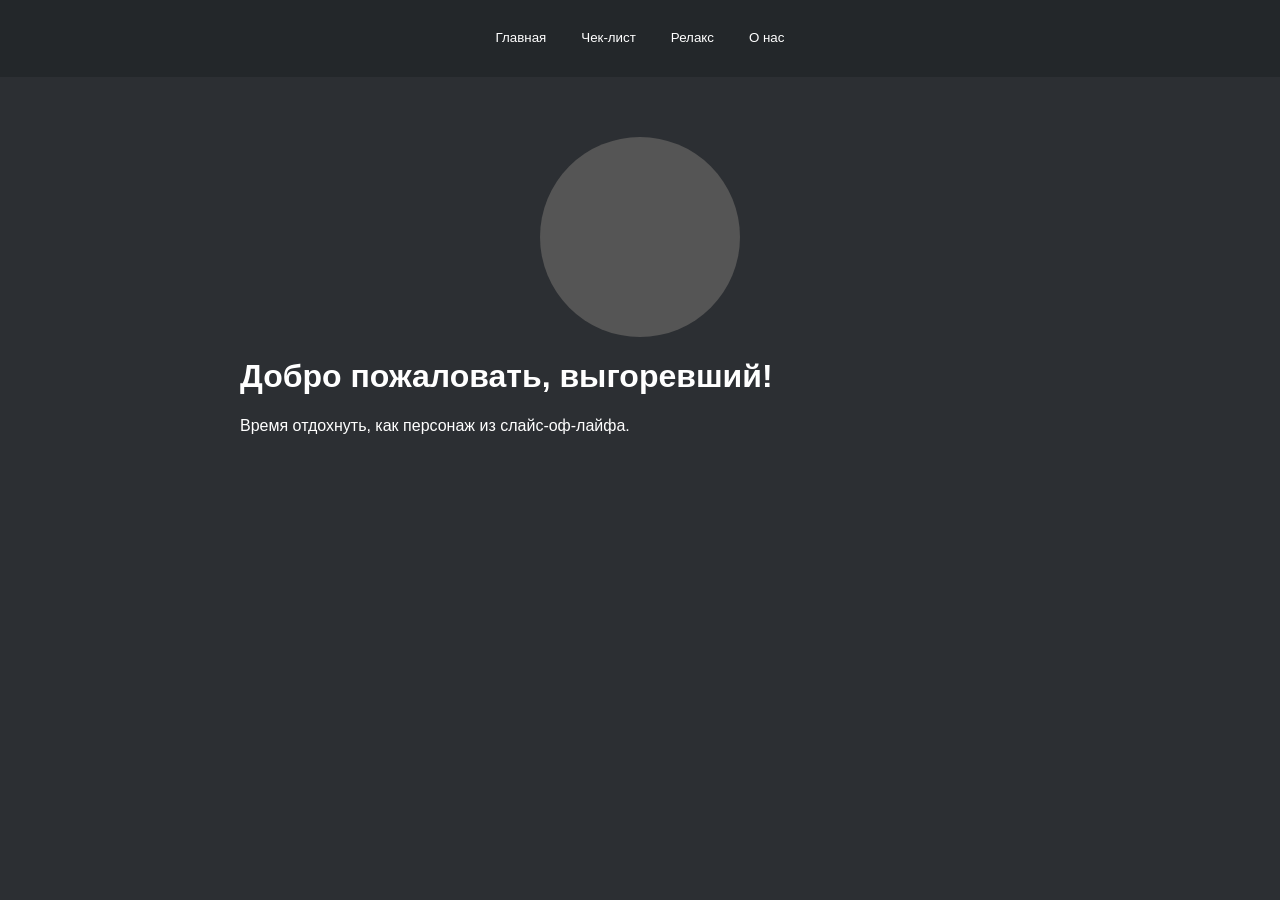
==== index.html @ cd250a04 "Initial commit: Anime Burnout Escape website" ====
<!DOCTYPE html>
<html lang="ru">
<head>
    <meta charset="UTF-8">
    <title>Anime Burnout Escape 🫪</title>
    <link rel="stylesheet" href="https://cdnjs.cloudflare.com/ajax/libs/animate.css/4.1.1/animate.min.css"/>
    <style>
        :root { --main-color: #7289da; --bg: #2c2f33; }
        body { margin: 0; background: var(--bg); color: white; font-family: 'Segoe UI', sans-serif; display: flex; flex-direction: column; align-items: center; }
        nav { width: 100%; display: flex; justify-content: center; gap: 15px; padding: 20px; background: #23272a; }
        nav button { background: none; border: none; color: white; cursor: pointer; padding: 10px; border-bottom: 2px solid transparent; }
        nav button:hover { border-bottom: 2px solid var(--main-color); }
        .page { display: none; width: 80%; max-width: 800px; padding: 40px; }
        .active { display: block; }
        .anime-img { width: 200px; height: 200px; background: #555; border-radius: 50%; margin: 20px auto; animation: pulse 2s infinite; }
        @keyframes pulse { 0% { transform: scale(1); } 50% { transform: scale(1.05); } 100% { transform: scale(1); } }
    </style>
</head>
<body>
    <nav>
        <button onclick="showPage('home')">Главная</button>
        <button onclick="showPage('tasks')">Чек-лист</button>
        <button onclick="showPage('anti')">Релакс</button>
        <button onclick="showPage('about')">О нас</button>
    </nav>

    <div id="home" class="page active animate__animated animate__fadeIn">
        <div class="anime-img"></div>
        <h1>Добро пожаловать, выгоревший!</h1>
        <p>Время отдохнуть, как персонаж из слайс-оф-лайфа.</p>
    </div>

    <div id="tasks" class="page animate__animated animate__fadeIn">
        <h1>Твои дела на сегодня</h1>
        <ul><li>Закрыть ноутбук навсегда</li><li>Посмотреть аниме</li></ul>
    </div>

    <div id="anti" class="page animate__animated animate__fadeIn">
        <h1>Зона релакса</h1>
        <p>Жми на экран, чтобы поймать лепестки сакуры!</p>
    </div>

    <div id="about" class="page animate__animated animate__fadeIn">
        <h1>О проекте</h1>
        <p>Этот сайт — твое безопасное место от дедлайнов.</p>
    </div>

    <script>
        function showPage(id) {
            document.querySelectorAll('.page').forEach(p => p.classList.remove('active'));
            document.getElementById(id).classList.add('active');
        }
    </script>
</body>
</html>
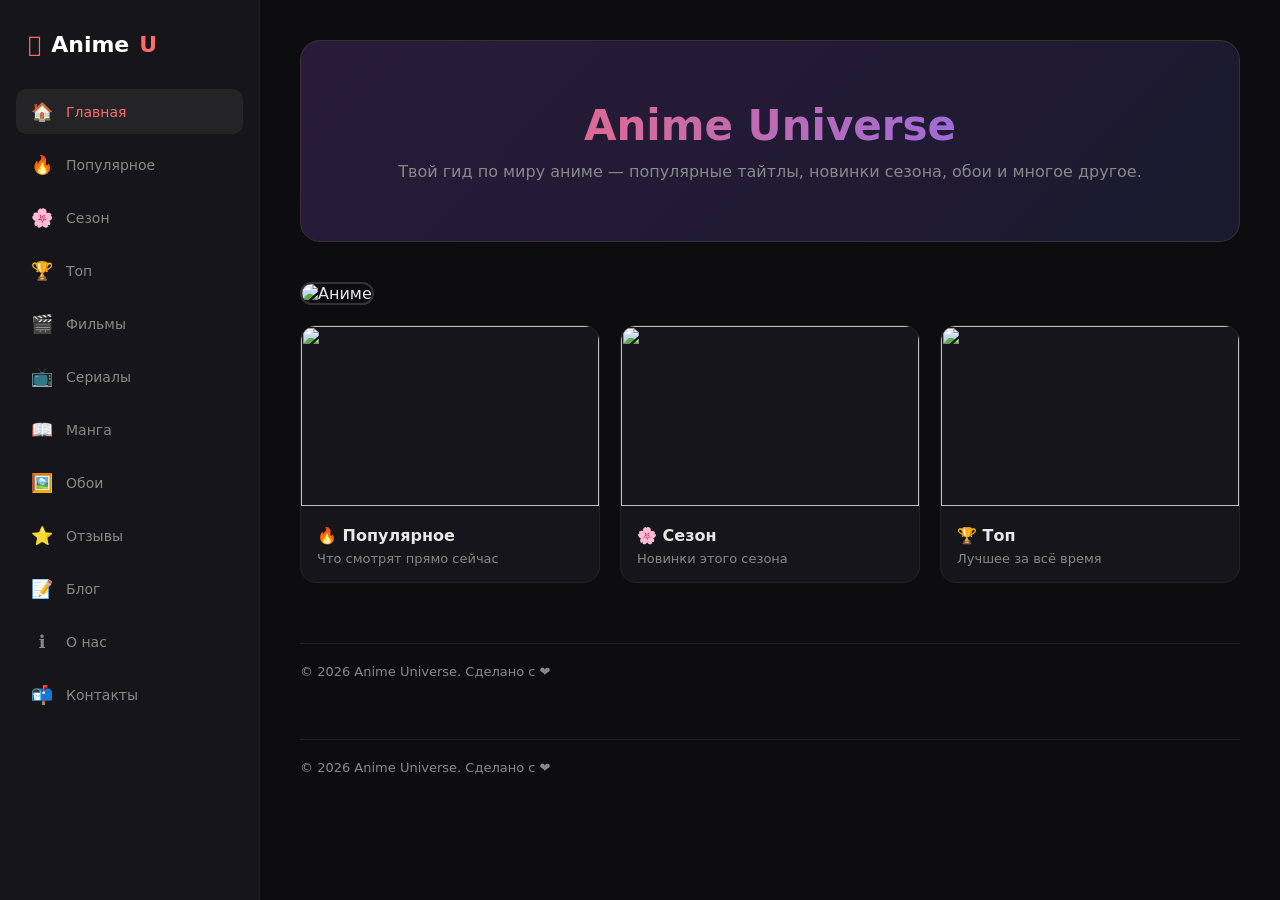
==== commit 2825f9b6: "Redesign: Anime Universe with 12 pages, anime photos, modern dark design" ====
--- a/index.html
+++ b/index.html
@@ -2,54 +2,295 @@
 <html lang="ru">
 <head>
     <meta charset="UTF-8">
-    <title>Anime Burnout Escape 🫪</title>
+    <meta name="viewport" content="width=device-width, initial-scale=1.0">
+    <title>Anime Universe 🫪</title>
     <link rel="stylesheet" href="https://cdnjs.cloudflare.com/ajax/libs/animate.css/4.1.1/animate.min.css"/>
     <style>
-        :root { --main-color: #7289da; --bg: #2c2f33; }
-        body { margin: 0; background: var(--bg); color: white; font-family: 'Segoe UI', sans-serif; display: flex; flex-direction: column; align-items: center; }
-        nav { width: 100%; display: flex; justify-content: center; gap: 15px; padding: 20px; background: #23272a; }
-        nav button { background: none; border: none; color: white; cursor: pointer; padding: 10px; border-bottom: 2px solid transparent; }
-        nav button:hover { border-bottom: 2px solid var(--main-color); }
-        .page { display: none; width: 80%; max-width: 800px; padding: 40px; }
-        .active { display: block; }
-        .anime-img { width: 200px; height: 200px; background: #555; border-radius: 50%; margin: 20px auto; animation: pulse 2s infinite; }
-        @keyframes pulse { 0% { transform: scale(1); } 50% { transform: scale(1.05); } 100% { transform: scale(1); } }
+        * { margin: 0; padding: 0; box-sizing: border-box; }
+        :root {
+            --bg: #0d0d0f;
+            --card: #16161a;
+            --accent: #ff6b6b;
+            --accent2: #7c6bff;
+            --text: #e8e8e8;
+            --muted: #888;
+        }
+        body {
+            background: var(--bg);
+            color: var(--text);
+            font-family: 'Segoe UI', system-ui, sans-serif;
+            min-height: 100vh;
+        }
+        /* Sidebar */
+        .sidebar {
+            position: fixed;
+            left: 0; top: 0; bottom: 0;
+            width: 260px;
+            background: var(--card);
+            padding: 24px 16px;
+            display: flex;
+            flex-direction: column;
+            gap: 8px;
+            border-right: 1px solid #222;
+            overflow-y: auto;
+        }
+        .logo {
+            display: flex; align-items: center; gap: 10px;
+            font-size: 22px; font-weight: 800;
+            padding: 8px 12px; margin-bottom: 16px;
+            color: white;
+        }
+        .logo span { color: var(--accent); }
+        .nav-item {
+            display: flex; align-items: center; gap: 12px;
+            padding: 12px 14px;
+            border-radius: 10px;
+            color: var(--muted);
+            text-decoration: none;
+            font-size: 14px;
+            transition: 0.2s;
+            cursor: pointer;
+        }
+        .nav-item:hover, .nav-item.active {
+            background: rgba(255,255,255,0.06);
+            color: white;
+        }
+        .nav-item.active { color: var(--accent); }
+        .nav-item .icon { font-size: 18px; width: 24px; text-align: center; }
+
+        /* Main */
+        .main {
+            margin-left: 260px;
+            padding: 40px;
+            min-height: 100vh;
+        }
+        .page { display: none; }
+        .page.active { display: block; animation: fadeIn 0.4s; }
+        @keyframes fadeIn { from { opacity: 0; transform: translateY(10px); } to { opacity: 1; transform: none; } }
+
+        h1 { font-size: 32px; margin-bottom: 8px; }
+        .subtitle { color: var(--muted); margin-bottom: 30px; }
+
+        /* Cards */
+        .grid {
+            display: grid;
+            grid-template-columns: repeat(auto-fill, minmax(280px, 1fr));
+            gap: 20px;
+        }
+        .card {
+            background: var(--card);
+            border-radius: 16px;
+            overflow: hidden;
+            border: 1px solid #222;
+            transition: 0.3s;
+            cursor: pointer;
+        }
+        .card:hover { transform: translateY(-5px); border-color: var(--accent); }
+        .card img { width: 100%; height: 180px; object-fit: cover; }
+        .card-body { padding: 16px; }
+        .card-body h3 { font-size: 16px; margin-bottom: 6px; }
+        .card-body p { color: var(--muted); font-size: 13px; }
+
+        /* Hero */
+        .hero {
+            background: linear-gradient(135deg, #2a1a3a, #1a1a2e);
+            border-radius: 20px;
+            padding: 60px;
+            margin-bottom: 40px;
+            text-align: center;
+            border: 1px solid #333;
+        }
+        .hero h1 { font-size: 42px; background: linear-gradient(90deg, var(--accent), var(--accent2)); -webkit-background-clip: text; -webkit-text-fill-color: transparent; }
+        .hero p { color: var(--muted); margin-top: 12px; font-size: 16px; }
+
+        /* Anime pics */
+        .anime-pic {
+            width: 100%; height: 250px;
+            border-radius: 16px;
+            object-fit: cover;
+            margin-bottom: 20px;
+            border: 2px solid #333;
+        }
+
+        /* Footer */
+        .footer { margin-top: 60px; padding-top: 20px; border-top: 1px solid #222; color: var(--muted); font-size: 13px; }
+        @media (max-width: 768px) {
+            .sidebar { width: 70px; }
+            .sidebar .label { display: none; }
+            .main { margin-left: 70px; padding: 20px; }
+            .nav-item { justify-content: center; }
+        }
     </style>
 </head>
 <body>
-    <nav>
-        <button onclick="showPage('home')">Главная</button>
-        <button onclick="showPage('tasks')">Чек-лист</button>
-        <button onclick="showPage('anti')">Релакс</button>
-        <button onclick="showPage('about')">О нас</button>
-    </nav>
-
-    <div id="home" class="page active animate__animated animate__fadeIn">
-        <div class="anime-img"></div>
-        <h1>Добро пожаловать, выгоревший!</h1>
-        <p>Время отдохнуть, как персонаж из слайс-оф-лайфа.</p>
-    </div>
-
-    <div id="tasks" class="page animate__animated animate__fadeIn">
-        <h1>Твои дела на сегодня</h1>
-        <ul><li>Закрыть ноутбук навсегда</li><li>Посмотреть аниме</li></ul>
-    </div>
-
-    <div id="anti" class="page animate__animated animate__fadeIn">
-        <h1>Зона релакса</h1>
-        <p>Жми на экран, чтобы поймать лепестки сакуры!</p>
-    </div>
-
-    <div id="about" class="page animate__animated animate__fadeIn">
-        <h1>О проекте</h1>
-        <p>Этот сайт — твое безопасное место от дедлайнов.</p>
-    </div>
+    <aside class="sidebar">
+        <div class="logo"><span>🫪</span>Anime<span>U</span></div>
+        <a class="nav-item active" onclick="showPage('home')"><span class="icon">🏠</span><span class="label">Главная</span></a>
+        <a class="nav-item" onclick="showPage('popular')"><span class="icon">🔥</span><span class="label">Популярное</span></a>
+        <a class="nav-item" onclick="showPage('season')"><span class="icon">🌸</span><span class="label">Сезон</span></a>
+        <a class="nav-item" onclick="showPage('top')"><span class="icon">🏆</span><span class="label">Топ</span></a>
+        <a class="nav-item" onclick="showPage('movies')"><span class="icon">🎬</span><span class="label">Фильмы</span></a>
+        <a class="nav-item" onclick="showPage('series')"><span class="icon">📺</span><span class="label">Сериалы</span></a>
+        <a class="nav-item" onclick="showPage('manga')"><span class="icon">📖</span><span class="label">Манга</span></a>
+        <a class="nav-item" onclick="showPage('wallpapers')"><span class="icon">🖼️</span><span class="label">Обои</span></a>
+        <a class="nav-item" onclick="showPage('reviews')"><span class="icon">⭐</span><span class="label">Отзывы</span></a>
+        <a class="nav-item" onclick="showPage('blog')"><span class="icon">📝</span><span class="label">Блог</span></a>
+        <a class="nav-item" onclick="showPage('about')"><span class="icon">ℹ️</span><span class="label">О нас</span></a>
+        <a class="nav-item" onclick="showPage('contact')"><span class="icon">📬</span><span class="label">Контакты</span></a>
+    </aside>
+
+    <main class="main">
+        <!-- Home -->
+        <div id="home" class="page active">
+            <div class="hero">
+                <h1>Anime Universe</h1>
+                <p>Твой гид по миру аниме — популярные тайтлы, новинки сезона, обои и многое другое.</p>
+            </div>
+            <img class="anime-pic" src="https://images.unsplash.com/photo-1578632767115-351597cf2472?w=1200" alt="Аниме">
+            <div class="grid">
+                <div class="card" onclick="showPage('popular')"><img src="https://images.unsplash.com/photo-1613376023733-0a73315d9b06?w=600" alt=""><div class="card-body"><h3>🔥 Популярное</h3><p>Что смотрят прямо сейчас</p></div></div>
+                <div class="card" onclick="showPage('season')"><img src="https://images.unsplash.com/photo-1578683010236-d716f9a3f461?w=600" alt=""><div class="card-body"><h3>🌸 Сезон</h3><p>Новинки этого сезона</p></div></div>
+                <div class="card" onclick="showPage('top')"><img src="https://images.unsplash.com/photo-1607604276583-eef5d076aa5f?w=600" alt=""><div class="card-body"><h3>🏆 Топ</h3><p>Лучшее за всё время</p></div></div>
+            </div>
+            <div class="footer">© 2026 Anime Universe. Сделано с ❤️</div>
+        </div>
+
+        <!-- Popular -->
+        <div id="popular" class="page">
+            <h1>🔥 Популярное</h1>
+            <p class="subtitle">Что смотрят прямо сейчас</p>
+            <img class="anime-pic" src="https://images.unsplash.com/photo-1613376023733-0a73315d9b06?w=1200" alt="">
+            <div class="grid">
+                <div class="card"><img src="https://images.unsplash.com/photo-1613376023733-0a73315d9b06?w=600" alt=""><div class="card-body"><h3>Attack on Titan</h3><p>Атака титанов</p></div></div>
+                <div class="card"><img src="https://images.unsplash.com/photo-1578632767115-351597cf2472?w=600" alt=""><div class="card-body"><h3>Demon Slayer</h3><p>Клинок рассекающий демонов</p></div></div>
+                <div class="card"><img src="https://images.unsplash.com/photo-1607604276583-eef5d076aa5f?w=600" alt=""><div class="card-body"><h3>Chainsaw Man</h3><p>Человек-бензопила</p></div></div>
+            </div>
+        </div>
+
+        <!-- Season -->
+        <div id="season" class="page">
+            <h1>🌸 Сезон</h1>
+            <p class="subtitle">Новинки этого сезона</p>
+            <img class="anime-pic" src="https://images.unsplash.com/photo-1578683010236-d716f9a3f461?w=1200" alt="">
+            <div class="grid">
+                <div class="card"><img src="https://images.unsplash.com/photo-1578683010236-d716f9a3f461?w=600" alt=""><div class="card-body"><h3>Blue Lock</h3><p>Голубая тюрьма</p></div></div>
+                <div class="card"><img src="https://images.unsplash.com/photo-1607604276583-eef5d076aa5f?w=600" alt=""><div class="card-body"><h3>My Hero</h3><p>Моя геройская академия</p></div></div>
+                <div class="card"><img src="https://images.unsplash.com/photo-1578632767115-351597cf2472?w=600" alt=""><div class="card-body"><h3>Bleach</h3><p>Блич: Тысячелетняя война</p></div></div>
+            </div>
+        </div>
+
+        <!-- Top -->
+        <div id="top" class="page">
+            <h1>🏆 Топ</h1>
+            <p class="subtitle">Лучшее за всё время</p>
+            <img class="anime-pic" src="https://images.unsplash.com/photo-1607604276583-eef5d076aa5f?w=1200" alt="">
+            <div class="grid">
+                <div class="card"><img src="https://images.unsplash.com/photo-1607604276583-eef5d076aa5f?w=600" alt=""><div class="card-body"><h3>Fullmetal</h3><p>Стальной алхимик</p></div></div>
+                <div class="card"><img src="https://images.unsplash.com/photo-1578632767115-351597cf2472?w=600" alt=""><div class="card-body"><h3>Steins;Gate</h3><p>Врата Штейна</p></div></div>
+                <div class="card"><img src="https://images.unsplash.com/photo-1613376023733-0a73315d9b06?w=600" alt=""><div class="card-body"><h3>Frieren</h3><p>Фрирен</p></div></div>
+            </div>
+        </div>
+
+        <!-- Movies -->
+        <div id="movies" class="page">
+            <h1>🎬 Фильмы</h1>
+            <p class="subtitle">Полнометражные аниме</p>
+            <img class="anime-pic" src="https://images.unsplash.com/photo-1578683010236-d716f9a3f461?w=1200" alt="">
+            <div class="grid">
+                <div class="card"><img src="https://images.unsplash.com/photo-1578683010236-d716f9a3f461?w=600" alt=""><div class="card-body"><h3>Your Name</h3><p>Твоё имя</p></div></div>
+                <div class="card"><img src="https://images.unsplash.com/photo-1607604276583-eef5d076aa5f?w=600" alt=""><div class="card-body"><h3>Spirited Away</h3><p>Унесённые призраками</p></div></div>
+                <div class="card"><img src="https://images.unsplash.com/photo-1578632767115-351597cf2472?w=600" alt=""><div class="card-body"><h3>A Silent Voice</h3><p>Форма голоса</p></div></div>
+            </div>
+        </div>
+
+        <!-- Series -->
+        <div id="series" class="page">
+            <h1>📺 Сериалы</h1>
+            <p class="subtitle">Лучшие сериалы</p>
+            <img class="anime-pic" src="https://images.unsplash.com/photo-1613376023733-0a73315d9b06?w=1200" alt="">
+            <div class="grid">
+                <div class="card"><img src="https://images.unsplash.com/photo-1613376023733-0a73315d9b06?w=600" alt=""><div class="card-body"><h3>Jujutsu Kaisen</h3><p>Магическая битва</p></div></div>
+                <div class="card"><img src="https://images.unsplash.com/photo-1578632767115-351597cf2472?w=600" alt=""><div class="card-body"><h3>One Piece</h3><p>Ван-Пис</p></div></div>
+                <div class="card"><img src="https://images.unsplash.com/photo-1607604276583-eef5d076aa5f?w=600" alt=""><div class="card-body"><h3>Naruto</h3><p>Наруто</p></div></div>
+            </div>
+        </div>
+
+        <!-- Manga -->
+        <div id="manga" class="page">
+            <h1>📖 Манга</h1>
+            <p class="subtitle">Комиксы Японии</p>
+            <img class="anime-pic" src="https://images.unsplash.com/photo-1607604276583-eef5d076aa5f?w=1200" alt="">
+            <div class="grid">
+                <div class="card"><img src="https://images.unsplash.com/photo-1607604276583-eef5d076aa5f?w=600" alt=""><div class="card-body"><h3>Berserk</h3><p>Берсерк</p></div></div>
+                <div class="card"><img src="https://images.unsplash.com/photo-1578632767115-351597cf2472?w=600" alt=""><div class="card-body"><h3>Vagabond</h3><p>Бродяга</p></div></div>
+                <div class="card"><img src="https://images.unsplash.com/photo-1613376023733-0a73315d9b06?w=600" alt=""><div class="card-body"><h3>Vinland Saga</h3><p>Сага о Винланде</p></div></div>
+            </div>
+        </div>
+
+        <!-- Wallpapers -->
+        <div id="wallpapers" class="page">
+            <h1>🖼️ Обои</h1>
+            <p class="subtitle">Эстетичные обои для телефона</p>
+            <img class="anime-pic" src="https://images.unsplash.com/photo-1578683010236-d716f9a3f461?w=1200" alt="">
+            <div class="grid">
+                <div class="card"><img src="https://images.unsplash.com/photo-1578683010236-d716f9a3f461?w=600" alt=""><div class="card-body"><h3>Закат</h3><p>Городской пейзаж</p></div></div>
+                <div class="card"><img src="https://images.unsplash.com/photo-1607604276583-eef5d076aa5f?w=600" alt=""><div class="card-body"><h3>Горы</h3><p>Природа</p></div></div>
+                <div class="card"><img src="https://images.unsplash.com/photo-1578632767115-351597cf2472?w=600" alt=""><div class="card-body"><h3>Небо</h3><p>Облака</p></div></div>
+            </div>
+        </div>
+
+        <!-- Reviews -->
+        <div id="reviews" class="page">
+            <h1>⭐ Отзывы</h1>
+            <p class="subtitle">Что говорят зрители</p>
+            <div class="grid">
+                <div class="card"><div class="card-body"><h3>⭐⭐⭐⭐⭐</h3><p>"Лучший сайт про аниме!"</p></div></div>
+                <div class="card"><div class="card-body"><h3>⭐⭐⭐⭐⭐</h3><p>"Красивый дизайн"</p></div></div>
+                <div class="card"><div class="card-body"><h3>⭐⭐⭐⭐</h3><p>"Много контента"</p></div></div>
+            </div>
+        </div>
+
+        <!-- Blog -->
+        <div id="blog" class="page">
+            <h1>📝 Блог</h1>
+            <p class="subtitle">Статьи и новости</p>
+            <div class="grid">
+                <div class="card"><div class="card-body"><h3>Топ-10 аниме 2026</h3><p>Лучшие тайтлы года</p></div></div>
+                <div class="card"><div class="card-body"><h3>Как выбрать аниме</h3><p>Гайд для новичков</p></div></div>
+                <div class="card"><div class="card-body"><h3>История аниме</h3><p>От истоков до сегодня</p></div></div>
+            </div>
+        </div>
+
+        <!-- About -->
+        <div id="about" class="page">
+            <h1>ℹ️ О нас</h1>
+            <p class="subtitle">Мы — команда, влюблённая в аниме</p>
+            <img class="anime-pic" src="https://images.unsplash.com/photo-1613376023733-0a73315d9b06?w=1200" alt="">
+            <p style="color: var(--muted); line-height: 1.7;">Anime Universe — это твой проводник в мир японской анимации. Мы собираем лучшие тайтлы, обои, новости и гайды. Наша цель — помочь каждому найти аниме по душе.</p>
+        </div>
+
+        <!-- Contact -->
+        <div id="contact" class="page">
+            <h1>📬 Контакты</h1>
+            <p class="subtitle">Свяжись с нами</p>
+            <div class="grid">
+                <div class="card"><div class="card-body"><h3>📧 Email</h3><p>hello@animeuniverse.com</p></div></div>
+                <div class="card"><div class="card-body"><h3>📱 Telegram</h3><p>@animeuniverse</p></div></div>
+                <div class="card"><div class="card-body"><h3>💬 Discord</h3><p>discord.gg/anime</p></div></div>
+            </div>
+        </div>
+
+        <div class="footer">© 2026 Anime Universe. Сделано с ❤️</div>
+    </main>
 
     <script>
         function showPage(id) {
             document.querySelectorAll('.page').forEach(p => p.classList.remove('active'));
             document.getElementById(id).classList.add('active');
+            document.querySelectorAll('.nav-item').forEach(n => n.classList.remove('active'));
+            document.querySelector(`[onclick="showPage('${id}')"]`).classList.add('active');
+            window.scrollTo(0, 0);
         }
     </script>
 </body>
-</html>
+</html>
